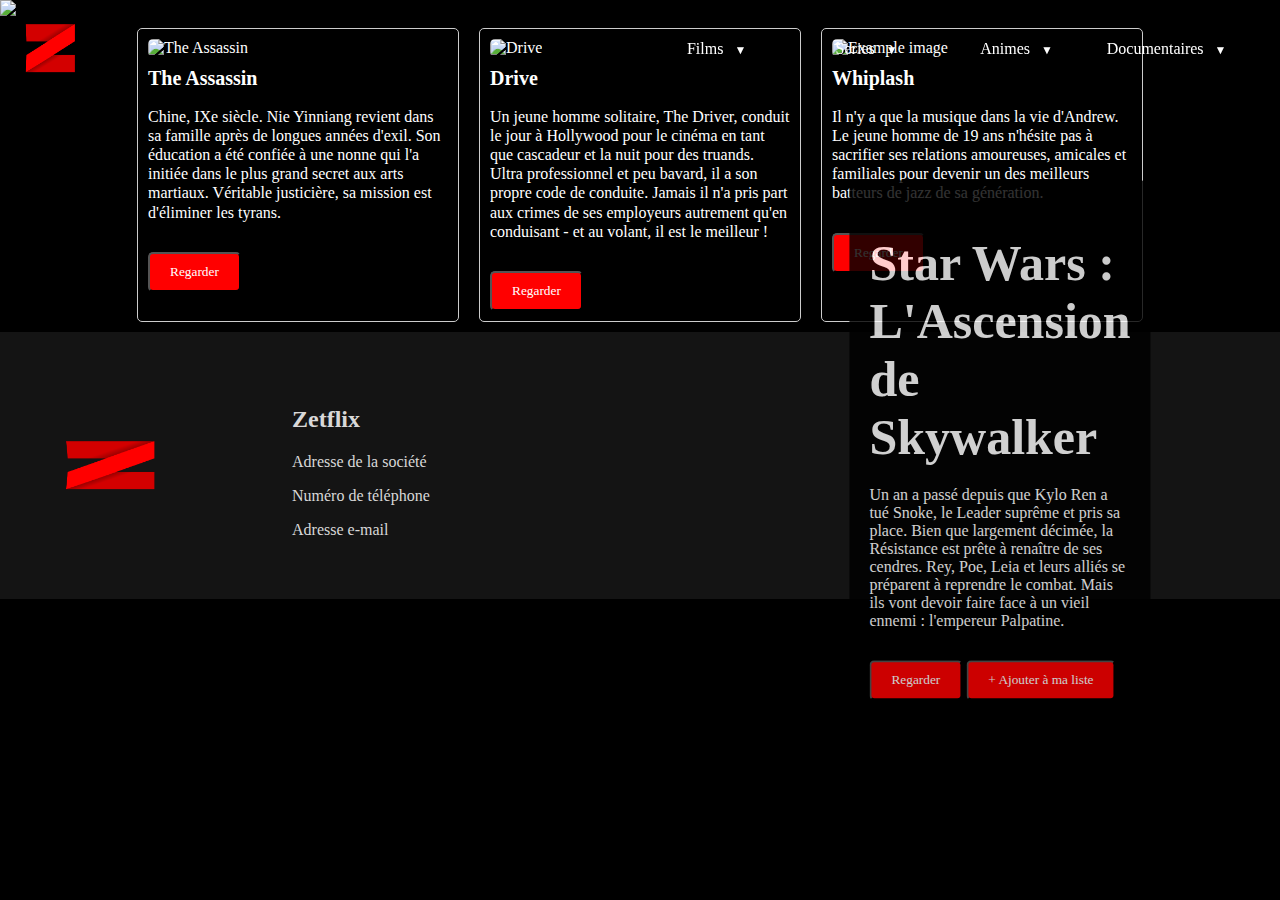
==== Web/10-FINALSITE/index.html @ e80d710f "site finish" ====
<!DOCTYPE html>
<html lang="en">
<head>
    <meta charset="UTF-8">
    <meta http-equiv="X-UA-Compatible" content="IE=edge">
    <meta name="viewport" content="width=device-width, initial-scale=1.0">
    <title>Zetflix</title>
    <link rel="stylesheet" href="style.css">
</head>
<body>
    <header>
        <a href="index.html"><img src="img/zetflix.png" alt="logo" class="logo"></a>
        <nav>
            <ul>
              <li class="deroulant"><a href="#">Films&ensp;</a>
                <ul class="sous">
                  <li><a href="#">Action</a></li>
                  <li><a href="#">Comédie</a></li>
                  <li><a href="#">Aventure</a></li>
                  <li><a href="#">Drame</a></li>
                </ul>
              </li>
              <li class="deroulant"><a href="#">Series&ensp;</a>
                <ul class="sous">
                  <li><a href="#">Action</a></li>
                  <li><a href="#">Comédie</a></li>
                  <li><a href="#">Aventure</a></li>
                  <li><a href="#">Drame</a></li>
                </ul>
              </li>
                <li class="deroulant"><a href="#">Animes&ensp;</a>
                    <ul class="sous">
                        <li class="deroulant2"><a href="#">Action</a>
                            <ul class="sous2">
                                <li><a href="#">Black Panther</a></li>
                                <li><a href="#">Mayday</a></li>
                                <li><a href="#">The Dark Knight</a></li>
                                <li><a href="#">Inception</a></li>
                            </ul>
                        </li>
                        <li class="deroulant2"><a href="#">Comédie</a>
                          <ul class="sous2">
                            <li><a href="#">Fight Club</a></li>
                            <li><a href="#">Deadpool</a></li>
                            <li><a href="#">Bienvenue à Zombieland</a></li>
                            <li><a href="#">TAG</a></li>
                          </ul>
                        </li>
                        <li><a href="#">Aventure</a></li>
                        <li><a href="#">Drame</a></li>
                    </ul>
                </li>
                <li class="deroulant"><a href="#">Documentaires&ensp;</a>
                    <ul class="sous">
                        <li><a href="#">Action</a></li>
                        <li><a href="#">Comédie</a></li>
                        <li><a href="#">Aventure</a></li>
                        <li><a href="#">Drame</a></li>
                    </ul>
                </li>
            </ul>
          </nav>
        
    </header>
    <section class="banner-none">
        <div class="banner">
            <img src="https://images.wallpapersden.com/image/download/star-wars-9-banner-4k_a2xua2qUmZqaraWkpJRqbmlqrWdna2c.jpg" alt="banner">
        </div>
        <div class="container-movie">
            <h1>Star Wars : L'Ascension de Skywalker</h1>
            <p>Un an a passé depuis que Kylo Ren a tué Snoke, le Leader suprême et pris sa place. Bien que largement décimée, la Résistance est prête à renaître de ses cendres. Rey, Poe, Leia et leurs alliés se préparent à reprendre le combat. Mais ils vont devoir faire face à un vieil ennemi : l'empereur Palpatine.</p>
            <div>
                <button class="btn">Regarder</button>
                <button class="btn">+ Ajouter à ma liste</button>
            </div>

        </div>
    </section>
    <section>
        <div class="rowcard">
            <div class="card">
                <img src="https://www.themoviedb.org/t/p/w300_and_h450_bestv2/yrzBLVuW2ws5Eu4gTUPTNn02oBB.jpg" alt="The Assassin">
                <h2>The Assassin</h2>
                <p>Chine, IXe siècle. Nie Yinniang revient dans sa famille après de longues années d'exil. Son éducation a été confiée à une nonne qui l'a initiée dans le plus grand secret aux arts martiaux. Véritable justicière, sa mission est d'éliminer les tyrans.</p>
                <button class="btn">Regarder</button>
            </div>
            <div class="card">
                <img src="https://fr.web.img6.acsta.net/medias/nmedia/18/83/93/95/19803697.jpg" alt="Drive">
                <h2>Drive</h2>
                <p>Un jeune homme solitaire, The Driver, conduit le jour à Hollywood pour le cinéma en tant que cascadeur et la nuit pour des truands. Ultra professionnel et peu bavard, il a son propre code de conduite. Jamais il n'a pris part aux crimes de ses employeurs autrement qu'en conduisant - et au volant, il est le meilleur !</p>
                <button class="btn">Regarder</button>
            </div>
            <div class="card">
                <img src="https://encrypted-tbn1.gstatic.com/images?q=tbn:ANd9GcQ7e_MVHBfNOM8NmRXfAW_I3msYG9sGaKW-_bFxEmfZUU0euq77" alt="Example image">
                <h2>Whiplash</h2>
                <p>Il n'y a que la musique dans la vie d'Andrew. Le jeune homme de 19 ans n'hésite pas à sacrifier ses relations amoureuses, amicales et familiales pour devenir un des meilleurs batteurs de jazz de sa génération.</p>
                <button class="btn">Regarder</button>
            </div>
            
        </div>
    </section>
    <footer>
        <div class="container">
          <div class="logo">
            <img src="img/zetflix.png" alt="logo" style="height: 50px;">
          </div>
          <div class="company-info">
            <h3>Zetflix</h3>
            <p>Adresse de la société</p>
            <p>Numéro de téléphone</p>
            <p>Adresse e-mail</p>
          </div>
            <div class="social-links">
          </div>
            <div class="support-links">
          </div>
        </div>
    </footer>
    
</body>
</html>
---- Web/10-FINALSITE/style.css ----
::-webkit-scrollbar {
    width: 10px;
}


::-webkit-scrollbar-thumb {
    background-color: #ff0000;
    border-radius: 5px;
}

::-webkit-scrollbar-thumb:hover {
    background-color: #555;
}



*{
    font-family: Poppins;
}

body {
    margin: 0;
    padding: 0;
    background-color: black;
}

header{
    height: 100px;
    height: 6.25rem;
    position: fixed;
    width: 100vw;
    display: flex;
    align-items: center;
    flex-direction: row;
    justify-content: space-between;
    
}

.logo{
    height: 50px;
    width: 50px;
    margin-left: 25px;
}

.logo:hover{
    filter:brightness(0.5);
}

nav{
    width: 50%;
    margin-right: 3% ;
    background-color: transparent;
    position: sticky;
    top: 0px;
}

nav ul{
    list-style-type: none;
}

nav ul li{
    float: left;
    width: 25%;
    text-align: center;
    position: relative;
}

nav ul::after{
    content: "";
    display: table;
    clear: both;
    
}

nav a{
    display: block;
    text-decoration: none;
    color: white;
    border-bottom: 2px solid transparent;
    padding: 10px 0px;
    transition: 0.3s;
    white-space : nowrap;
}

nav a:hover{
    color: #ff0000;
    border-bottom: 2px solid #d30000;
    transition: 0.3s;
}

.sous{
    display: none;
    box-shadow: 0px 1px 2px #CCC;
    background-color: black;
    position: absolute;
    width: 100%;
    z-index: 500;
}
nav > ul li:hover .sous{
    display: block;
    transition: 1s;
}
.sous li{
    float: none;
    width: 100%;
    text-align: left;
}
.sous a{
    padding: 10px;
    border-bottom: none;
}
.sous a:hover{
    border-bottom: none;
    background-color: RGBa(200,200,200,0.1);
    transition: 0.3s;
}
.deroulant > a::after{
    content:" ▼";
    font-size: 12px;
}





.sous2 li  {
    display: none;
}

.deroulant2:hover .sous2 li {
    display: block;
}

.deroulant2 > a::after{
    content:" ▼";
    font-size: 12px;
}

.sous2 a{
    padding: 10px;
    border-bottom: none;
}

.sous2 a:hover{
    border-bottom: none;
    background-color: RGBa(200,200,200,0.1);
    transition: 0.3s;
}

.sous2{
    display: none;
    box-shadow: 0px 1px 2px #CCC;
    background-color: black;
    position: absolute;
    width: 100%;
    z-index: 1000;
    
}

nav > ul li:hover .sous2{
    display: block;
    transition: 1s;
    left: 150px;
    top: 0px
}

.sous2 li{
    float: none;
    width: 100%;
    text-align: left;
}

/* section banner */

.banner img {
    width: 100%;
    height: 100vh;
    object-fit: cover;
    z-index: -1;
}

.container-movie {
    position: absolute;
    top: 50%;
    left: 1000px;
    transform: translate(-50%, -50%);
    color: white;
    background-color: black;
    opacity: 0.8;
    padding: 20px;
    border-radius: 10px;
}

.container-movie h1 {
    font-size: 50px;
    font-weight: 900;
    margin-bottom: 20px;
    opacity: none;
    
}

.btn {
    display: inline-block;
    padding: 10px 20px;
    background-color: #ff0000;
    color: white;
    text-decoration: none;
    margin-top: 20px;
    border-radius: 5px;
    transition: 0.3s;
}

.btn:hover {
    background-color: #d30000;
    transition: 0.3s;
}

.card {
    border: 1px solid #ccc;
    border-radius: 5px;
    padding: 10px;
    margin: 10px;
    max-width: 300px;
    color:white;
}

.rowcard {
    display: flex;
    flex-wrap: wrap;
    justify-content: center;
}

.card img {
    width: 100%;
    border-radius: 5px;
}

.card h2 {
    margin-top: 10px;
    font-size: 20px;
}

.card p {
    margin-top: 10px;
    font-size: 16px;
    line-height: 1.2;
    overflow: hidden;
    text-overflow: ellipsis;
}
@media screen and (max-width: 768px) {
    .card p{
        display: -webkit-box;
        -webkit-line-clamp: 3;
        -webkit-box-orient: vertical;
    }

    .banner-none{
        display: none;
    }
    
}


/* FOOTER */

footer {
    background-color: #141414;
    color: #d8d8d8;
    padding: 50px 0;
    font-family: Arial, sans-serif;
    font-size: 16px;
}

.container {
    max-width: 1200px;
    margin: 0 auto;
    display: flex;
    flex-wrap: wrap;
    justify-content: space-between;
    align-items: center;
}

.logo {
    flex: 1;
}

.company-info {
    flex: 2;
}

.links {
    flex: 1;
    display: flex;
    flex-wrap: wrap;
}

.social-links, .support-links {
    flex: 1;
    padding: 0 10px;
}

h3 {
    font-size: 1.5em;
    margin-bottom: 20px;
}

p {
    font-size: 1em;
    margin-bottom: 10px;
}

.social-links a, .support-links a {
    display: block;
    margin-bottom: 10px;
    color: #d8d8d8;
    text-decoration: none;
}

.social-links a:hover, .support-links a:hover {
    text-decoration: underline;
}

.social-links i, .support-links i {
    margin-right: 10px;
}

.social-links i {
    color: #d8d8d8;
}

.social-links i:hover {
    color: #1DB954;
}

.support-links li {
    list-style-type: none;
}

.support-links li a {
    display: block;
    margin-bottom: 10px;
    color: #d8d8d8;
    text-decoration: none;
}

.support-links li a:hover {
    text-decoration: underline;
}

.support-links h4 {
    margin-top: 20px;
    margin-bottom: 10px;
}
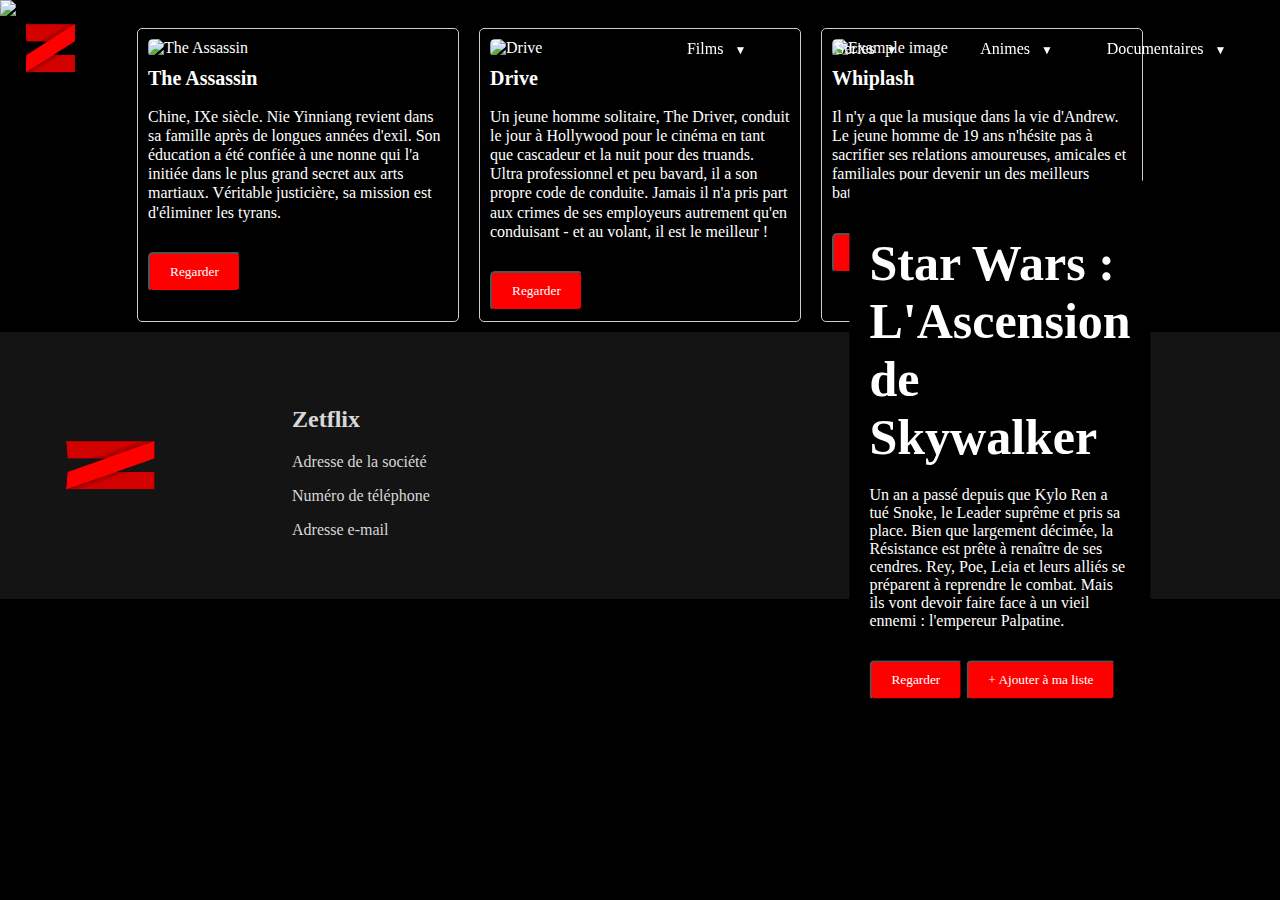
==== commit 1ea1be5a: "go update" ====
--- a/Web/10-FINALSITE/index.html
+++ b/Web/10-FINALSITE/index.html
@@ -40,7 +40,7 @@
                         </li>
                         <li class="deroulant2"><a href="#">Comédie</a>
                           <ul class="sous2">
-                            <li><a href="#">Fight Club</a></li>
+                            <li><a href="pagefilm/kirikou.html">KIRIKOU ET LA SORCIÈRE (1998)</a></li>
                             <li><a href="#">Deadpool</a></li>
                             <li><a href="#">Bienvenue à Zombieland</a></li>
                             <li><a href="#">TAG</a></li>
@@ -116,6 +116,7 @@
           </div>
         </div>
     </footer>
+   
     
 </body>
 </html>--- a/Web/10-FINALSITE/style.css
+++ b/Web/10-FINALSITE/style.css
@@ -33,6 +33,8 @@
     align-items: center;
     flex-direction: row;
     justify-content: space-between;
+    z-index: 100;
+
     
 }
 
@@ -186,7 +188,7 @@
     transform: translate(-50%, -50%);
     color: white;
     background-color: black;
-    opacity: 0.8;
+    opacity: 1;
     padding: 20px;
     border-radius: 10px;
 }
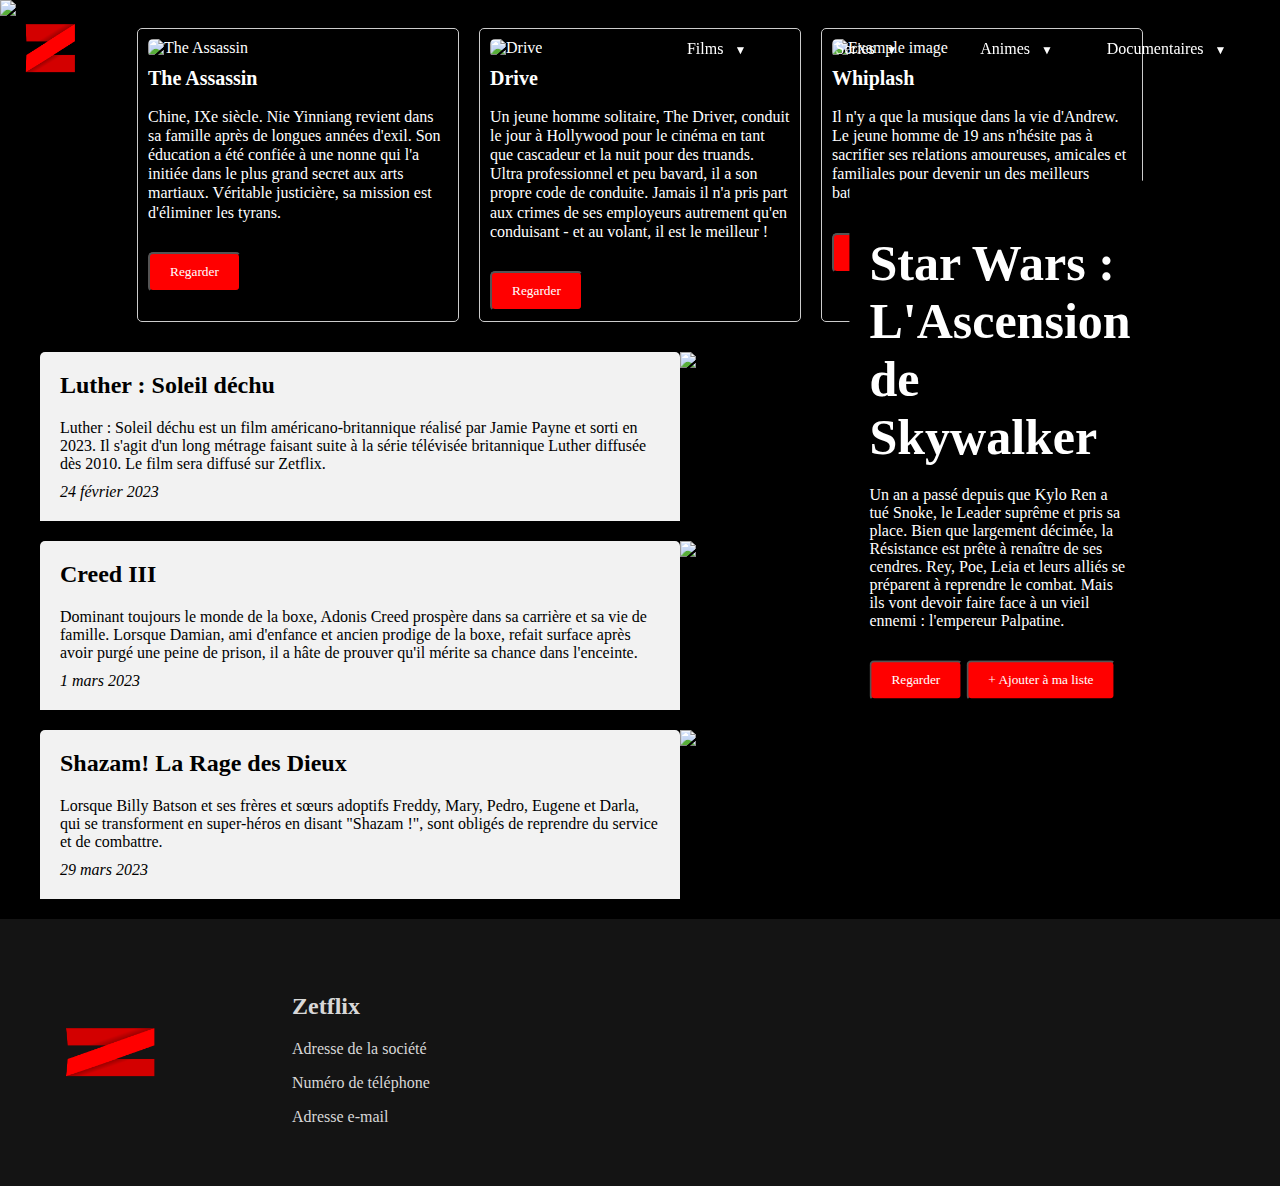
==== commit ed5c02d0: "kirikou" ====
--- a/Web/10-FINALSITE/index.html
+++ b/Web/10-FINALSITE/index.html
@@ -99,6 +99,49 @@
             
         </div>
     </section>
+    <div class="timeline">
+      <div class="timeline-item">
+        <div class="timeline-icon">
+          <div class="fa fa-globe"></div>
+        </div>
+        <div class="timeline-content">
+          <h3>Luther : Soleil déchu</h3>
+          <p>Luther : Soleil déchu est un film américano-britannique réalisé par Jamie Payne et sorti en 2023. Il s'agit d'un long métrage faisant suite à la série télévisée britannique Luther diffusée dès 2010. Le film sera diffusé sur Zetflix.</p>
+          <span class="timeline-date">24 février 2023</span>
+        </div>
+        <div>
+          <img class="img-preview" src="https://www.themoviedb.org/t/p/w300_and_h450_bestv2/70CpAMHRS7muBnkpqbXc9DjMHTQ.jpg" alt="Luther : Soleil déchu">
+        </div>
+      </div>
+      <div class="timeline-item">
+        <div class="timeline-icon">
+          <div class="fa fa-briefcase"></div>
+        </div>
+        <div class="timeline-content">
+          <h3>Creed III</h3>
+          <p>Dominant toujours le monde de la boxe, Adonis Creed prospère dans sa carrière et sa vie de famille. Lorsque Damian, ami d'enfance et ancien prodige de la boxe, refait surface après avoir purgé une peine de prison, il a hâte de prouver qu'il mérite sa chance dans l'enceinte.</p>
+          <span class="timeline-date">1 mars 2023</span>
+        </div>
+        <div>
+          <img class="img-preview" src="https://www.themoviedb.org/t/p/w300_and_h450_bestv2/tZkoyYZmI2VKdMr0vVXlSKAGnyb.jpg" alt="Creed III">
+        </div>
+      </div>
+      
+      <div class="timeline-item">
+        <div class="timeline-icon">
+          <div class="fa fa-graduation-cap"></div>
+        </div>
+        <div class="timeline-content">
+          <h3>Shazam! La Rage des Dieux</h3>
+          <p>Lorsque Billy Batson et ses frères et sœurs adoptifs Freddy, Mary, Pedro, Eugene et Darla, qui se transforment en super-héros en disant "Shazam !", sont obligés de reprendre du service et de combattre.</p>
+          <span class="timeline-date">29 mars 2023</span>
+        </div>
+        <div>
+          <img class="img-preview" src="https://www.themoviedb.org/t/p/w300_and_h450_bestv2/2RhSii1U1mSrHBZ3EJqHfJLnMCX.jpg" alt="Shazam! La Rage des Dieux">
+        </div>
+      </div>
+      
+    </div>
     <footer>
         <div class="container">
           <div class="logo">
--- a/Web/10-FINALSITE/style.css
+++ b/Web/10-FINALSITE/style.css
@@ -353,3 +353,57 @@
     margin-top: 20px;
     margin-bottom: 10px;
 }
+
+
+.timeline {
+    position: relative;
+    max-width: 1200px;
+    margin: 0 auto;
+  }
+  
+  .timeline-item {
+    display: flex;
+    margin: 20px 0;
+    position: relative;
+  }
+  
+  .timeline-icon {
+    background-color: #ccc;
+    color: #fff;
+    height: 50px;
+    width: 50px;
+    text-align: center;
+    line-height: 50px;
+    border-radius: 50%;
+    position: absolute;
+    left: 50%;
+    transform: translateX(-50%);
+    z-index: 1;
+  }
+  
+  .timeline-content {
+    background-color: #f2f2f2;
+    padding: 20px;
+    border-radius: 5px 5px 0 0;
+    position: relative;
+    z-index: 2;
+    width: 50%;
+  }
+  
+  .timeline-content h3 {
+    margin-top: 0;
+  }
+  
+  .timeline-date {
+    display: block;
+    font-style: italic;
+    
+  }
+  
+
+  .img-preview {
+    width: 100%;
+    height: 200px;
+    object-fit: cover;
+    object-position: center;
+  }